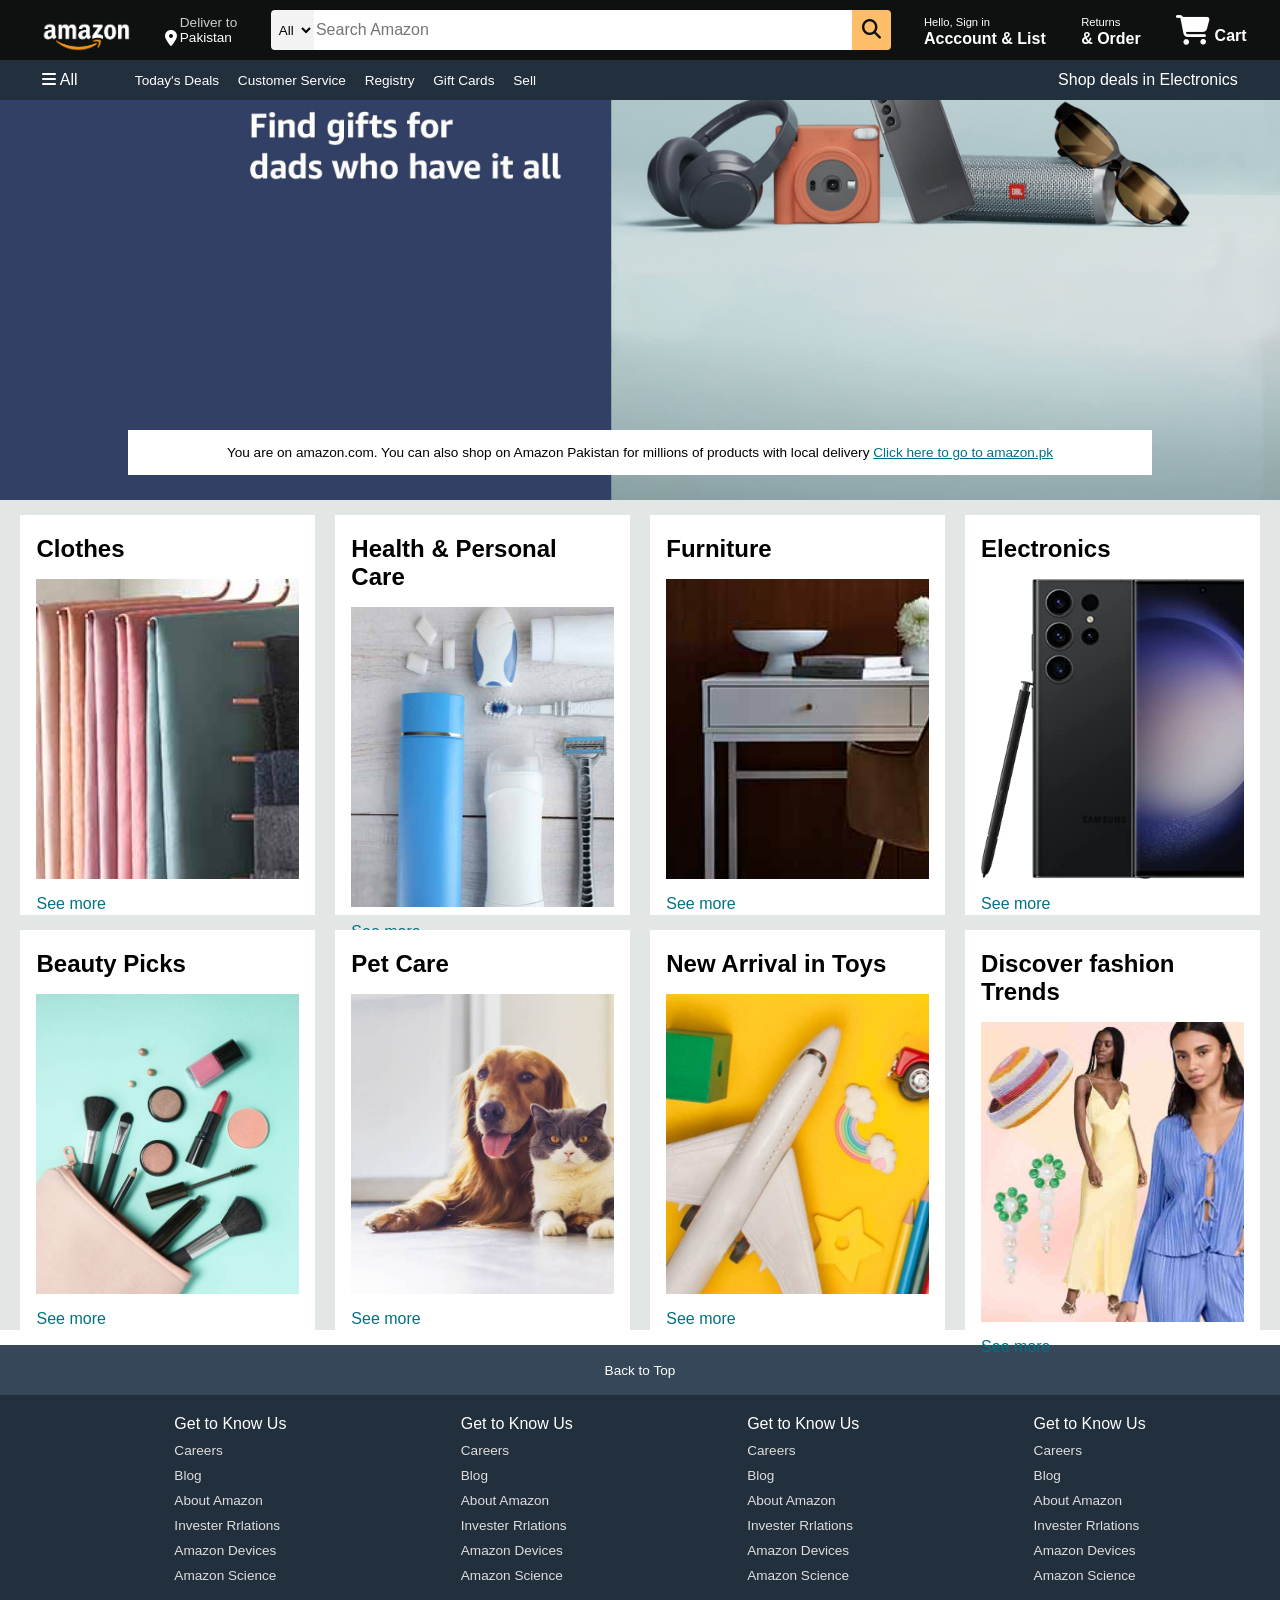
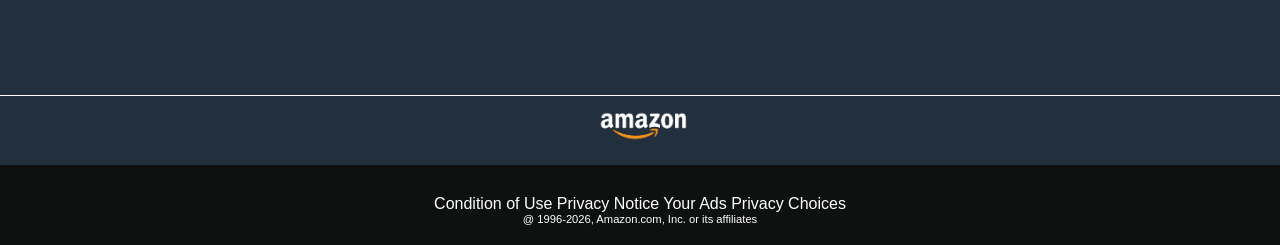
==== index.html @ 78c53660 "Rename amazon.html to index.html" ====
<!DOCTYPE html>
<html lang="en">
<head>
    <meta charset="UTF-8">
    <meta name="viewport" content="width=device-width, initial-scale=1.0">
    <title>Amazon</title>
    <link rel="stylesheet" href="https://cdnjs.cloudflare.com/ajax/libs/font-awesome/6.4.0/css/all.min.css">
    <link rel="stylesheet" href="amazon.css">
</head>
<body>
    <header> 
        <div class="navbar">
            <div class="navlogo border">
                <div class="logo"></div>
            </div>
            <div class="navadress border">
                <p class="addfirst">Deliver to</p>
                <div class="addicon">
                    <i class="fa-solid fa-location-dot"></i>
                    <p   class="addsecond">Pakistan</p>
                </div>
            </div>
            <div class="navsearch">
                <select class="searchselect">
                    <option>All</option>
                </select>
                <input placeholder="Search Amazon" class="searchinput">
                <div class="searchicon">
                    <i class="fa-solid fa-magnifying-glass"></i>
                </div>
            </div>

            <div class="navsignin border">
            <p><span>Hello, Sign in</span></p>
            <p class="navsecond">Acccount & List</p>
            </div>

             <div class="navsignin border">
            <p><span>Returns</span></p>
            <p class="navsecond">& Order</p>
            </div>
            
            <div class="navcart border">
                <i class="fa-solid fa-cart-shopping"></i>
                Cart
            </div>
        </div>

        <div class="panel">
            <div class="panalall">
                <i class="fa-solid fa-bars"></i>
                All
            </div>
            <div class="paneloption">
                <p>Today's Deals</p>
                <p>Customer Service</p>
                <p>Registry</p>
                <p>Gift Cards</p>
                <p>Sell</p>
            </div>
            <div class="panaldeals">
                Shop deals in Electronics
            </div>
        </div>
    </header>

    <div class="herosection">
        <div class="heromsg">
            <p>You are on amazon.com. You can also shop on Amazon Pakistan for millions of products with local delivery <a href="https://www.daraz.pk/#?">Click here to go to amazon.pk</a></p>
        </div>
    </div>

    <div class="shopsection">
        <div class="box">
            <div class="boxcontent">
                <h2>Clothes</h2>
                <div class="boximg" style="background-image: url('box1_image.jpg');"></div>
                <p>See more</p>
            </div>   
        </div>
        <div class="box"><div class="boxcontent">
                <h2>Health & Personal Care</h2>
                <div class="boximg" style="background-image: url('box2_image.jpg');"></div>
                <p>See more</p>
            </div>   </div>
        <div class="box"><div class="boxcontent">
                <h2>Furniture</h2>
                <div class="boximg" style="background-image: url('box3_image.jpg');"></div>
                <p>See more</p>
            </div>   </div>
        <div class="box"><div class="boxcontent">
                <h2>Electronics</h2>
                <div class="boximg" style="background-image: url('box4_image.jpg');"></div>
                <p>See more</p>
            </div>   
        </div>
         <div class="box">
            <div class="boxcontent">
                <h2>Beauty Picks</h2>
                <div class="boximg" style="background-image: url('box5_image.jpg');"></div>
                <p>See more</p>
            </div>   
        </div>
        <div class="box"><div class="boxcontent">
                <h2>Pet Care</h2>
                <div class="boximg" style="background-image: url('box6_image.jpg');"></div>
                <p>See more</p>
            </div>   </div>
        <div class="box"><div class="boxcontent">
                <h2>New Arrival in Toys</h2>
                <div class="boximg" style="background-image: url('box7_image.jpg');"></div>
                <p>See more</p>
            </div>   </div>
        <div class="box"><div class="boxcontent">
                <h2>Discover fashion Trends</h2>
                <div class="boximg" style="background-image: url('box8_image.jpg');"></div>
                <p>See more</p>
            </div>   
        </div>
    </div>

    <footer>
        <div class="footpanel1">
            Back to Top
        </div>

        <div class="footpanel2">
            <ul>
                <p>Get to Know Us</p>
                <a>Careers</a>
                <a>Blog</a>
                <a>About Amazon</a>
                <a>Invester Rrlations</a>
                <a>Amazon Devices</a>
                <a>Amazon Science</a>
            </ul>
            <ul>
                <p>Get to Know Us</p>
                <a>Careers</a>
                <a>Blog</a>
                <a>About Amazon</a>
                <a>Invester Rrlations</a>
                <a>Amazon Devices</a>
                <a>Amazon Science</a>
            </ul>
            <ul>
                <p>Get to Know Us</p>
                <a>Careers</a>
                <a>Blog</a>
                <a>About Amazon</a>
                <a>Invester Rrlations</a>
                <a>Amazon Devices</a>
                <a>Amazon Science</a>
            </ul>
            <ul>
                <p>Get to Know Us</p>
                <a >Careers</a>
                <a >Blog</a>
                <a >About Amazon</a>
                <a >Invester Rrlations</a>
                <a >Amazon Devices</a>
                <a >Amazon Science</a>
            </ul>
        </div>

        <div class="footpanel3">
            <div class="logo"></div>
        </div>

        <div class="footpanel4">
            <div class="pages">
                <a>Condition of Use</a>
                <a>Privacy Notice</a>
                <a>Your Ads Privacy Choices</a>
            </div>
            <div class="copyright">
                @ 1996-2026, Amazon.com, Inc. or its affiliates
             </div>
        </div>
    </footer>
</body>
</html>
---- amazon.css ----
*{
    margin: 0;
    font-family: Arial, Helvetica, sans-serif;
    box-sizing: border-box;
}


.navbar{
    height: 60px;
    background-color: #0f1111;
    color: white;
    display: flex;
    align-items: center;
    justify-content: space-evenly;
}

.navlogo{
    height: 50px;
    width: 100px;
}

.logo{
    background-image: url("amazon_logo.png");
    background-size: cover;
    height: 60px;
    width: 100%;
}

.border{
    border: 2px solid transparent;
}

.border:hover{
    border: 2px solid #ccc;
}


.addfirst{
    color: #cccccc;
    font-size: 0.85rem;
    margin-left: 15px;
}

.addsecond{
    font-size: 0.85rem;
    margin-left: 3px;
}

.addicon{
    display: flex;
    align-items: center;

}


.navsearch{
    display: flex;
    justify-content: space-evenly;
    width: 620px;
    height: 40px;
    border-radius: 4px;
}

.searchselect{
    background-color: #f3f3f3;
    width: 50px;
    text-align: center;
    border-top-left-radius: 4px;
    border-bottom-left-radius: 4px;
    border: none;
}

.searchinput{
    width: 100%;
    font-size: 1rem;
    border: none;
}

.searchicon{
    width: 45px;
    display: flex;
    justify-content: center;
    align-items: center;
    font-size: 1.2rem;
    background-color: #febd68;
    border-top-right-radius: 4px;
    border-bottom-right-radius: 4px;
    color: #0f1111;
}

.navsearch:hover{
    border: 2px solid orange;
}


span{
    font-size: 0.7rem;
}

.navsecond{
    font-size: 0.85;
    font-weight: 700;
}


.navcart i{
    font-size: 30px;
}

.navcart {
    font-size: 0.85;
    font-weight: 700;
}


.panel{
    height: 40px;
    background-color: #222f3d;
    display: flex;
    color: white;
    align-items: center;
    justify-content: space-evenly;
}

.paneloption p {
    display: inline;
    margin-left: 15px;
}

.paneloption{
    width: 70%;
    font-size: 0.85rem;
}

.paneldeals{
    font-size: 0.9rem;
    font-weight: 700;
}


.herosection{
    background-image: url(hero_image.jpg);
    background-size: cover;
    background-position: center;
    background-repeat: no-repeat;
    height: 400px;
    display: flex;
    justify-content: center;
    align-items: flex-end;
}

.heromsg{
    background-color: white;
    color: black;
    height: 45px;
    display: flex;
    align-items: center;
    justify-content: center;
    font-size: 0.85rem;
    width: 80%;
    margin-bottom: 25px;
}

.heromsg a {
    color: #007185;
}


.shopsection{
    display: flex;
    justify-content: space-evenly;
    background-color: #e2e7e6;
    flex-wrap: wrap;
}

.box{
   /* border: 2px solid black;*/
    height: 400px;
    width: 23%;
    background-color: white;
    padding: 20px 0px 15px;
    margin-top: 15px;
}

.boximg{
    height: 300px;
    background-size: cover;
    margin-top: 1rem;
    margin-bottom: 1rem;
}

.boxcontent{
    margin-left: 1rem;
    margin-right: 1rem;
}

.boxcontent p {
    color: #007185;
}


footer{
    margin-top: 15px;
}

.footpanel1{
    background-color: #37475a;
    color: white;
    height: 50px;
    display: flex;
    align-items: center;
    justify-content: center;
    font-size: 0.85rem;
}

.footpanel2{
    background-color: #222f3d;
    color: white;
    height: 300px;
    display: flex;
    justify-content: space-evenly;
}

ul{
    margin-top: 20px;
}

ul a{
    display: block;
    font-size: 0.85rem;
    margin-top: 10px;
    color: #dddddd;
}

.footpanel3{
    background-color: #222f3d;
    color: white;
    border-top: 0.5px solid white;
    height: 70px;
    display: flex;
    justify-content: center;
}

.logo{
    background-image: url("amazon_logo.png");
    background-size: cover;
    height: 60px;
    width: 100px;

}

.footpanel4{
    background-color: #0f1111;
    color: white;
    height: 80px;
    text-align: center;
    padding-top: 5px;
   /* display: flex;
    align-items: center;
    justify-content: center;*/
}

.pages{
    padding-top: 25px;
}

.copyright{
    font-size: 0.7rem;
}

@media(max-width: 768px){
  .navbar{
    flex-wrap: wrap;
    height: auto;
    padding: 10px;
    gap: 10px;
  }
  .navlogo{
      width: 80px;
      }
 
  .navsearch{
    width: 100%;
    order: 5;
  }
  
  .navaddress, .navsignin, .navreturn{
    display: none;
  }
  
  .panel{
    overflow-x: auto;
    white-space: nowrap;
    justify-content: flex-start;
    gap: 15px;
    padding: 0 10px;
  }
  
  .paneloption{
      width: auto;
      }
      
  .paneldeals{
      display: none;
      }

  .herosection{
    height: 200px;
  }
  
  .heromsg{
    width: 95%;
    font-size: 0.75rem;
    text-align: center;
  }

  .shopsection{
    padding: 0 10px;
  }
  
  .box{
    width: 48%;
    height: auto;
  }
  
  .boximg{
    height: 180px;
  }
  

  .footpanel2{
    display: flex;
    justify-content: left;
    flex-wrap: wrap;
    height: auto;
    padding: 20px;
    gap: 20px;
  }
  
  .footpanel2 ul{
    width: 45%;
  }
}

@media(max-width: 480px){
  .box{
    width: 100%;
  }
}
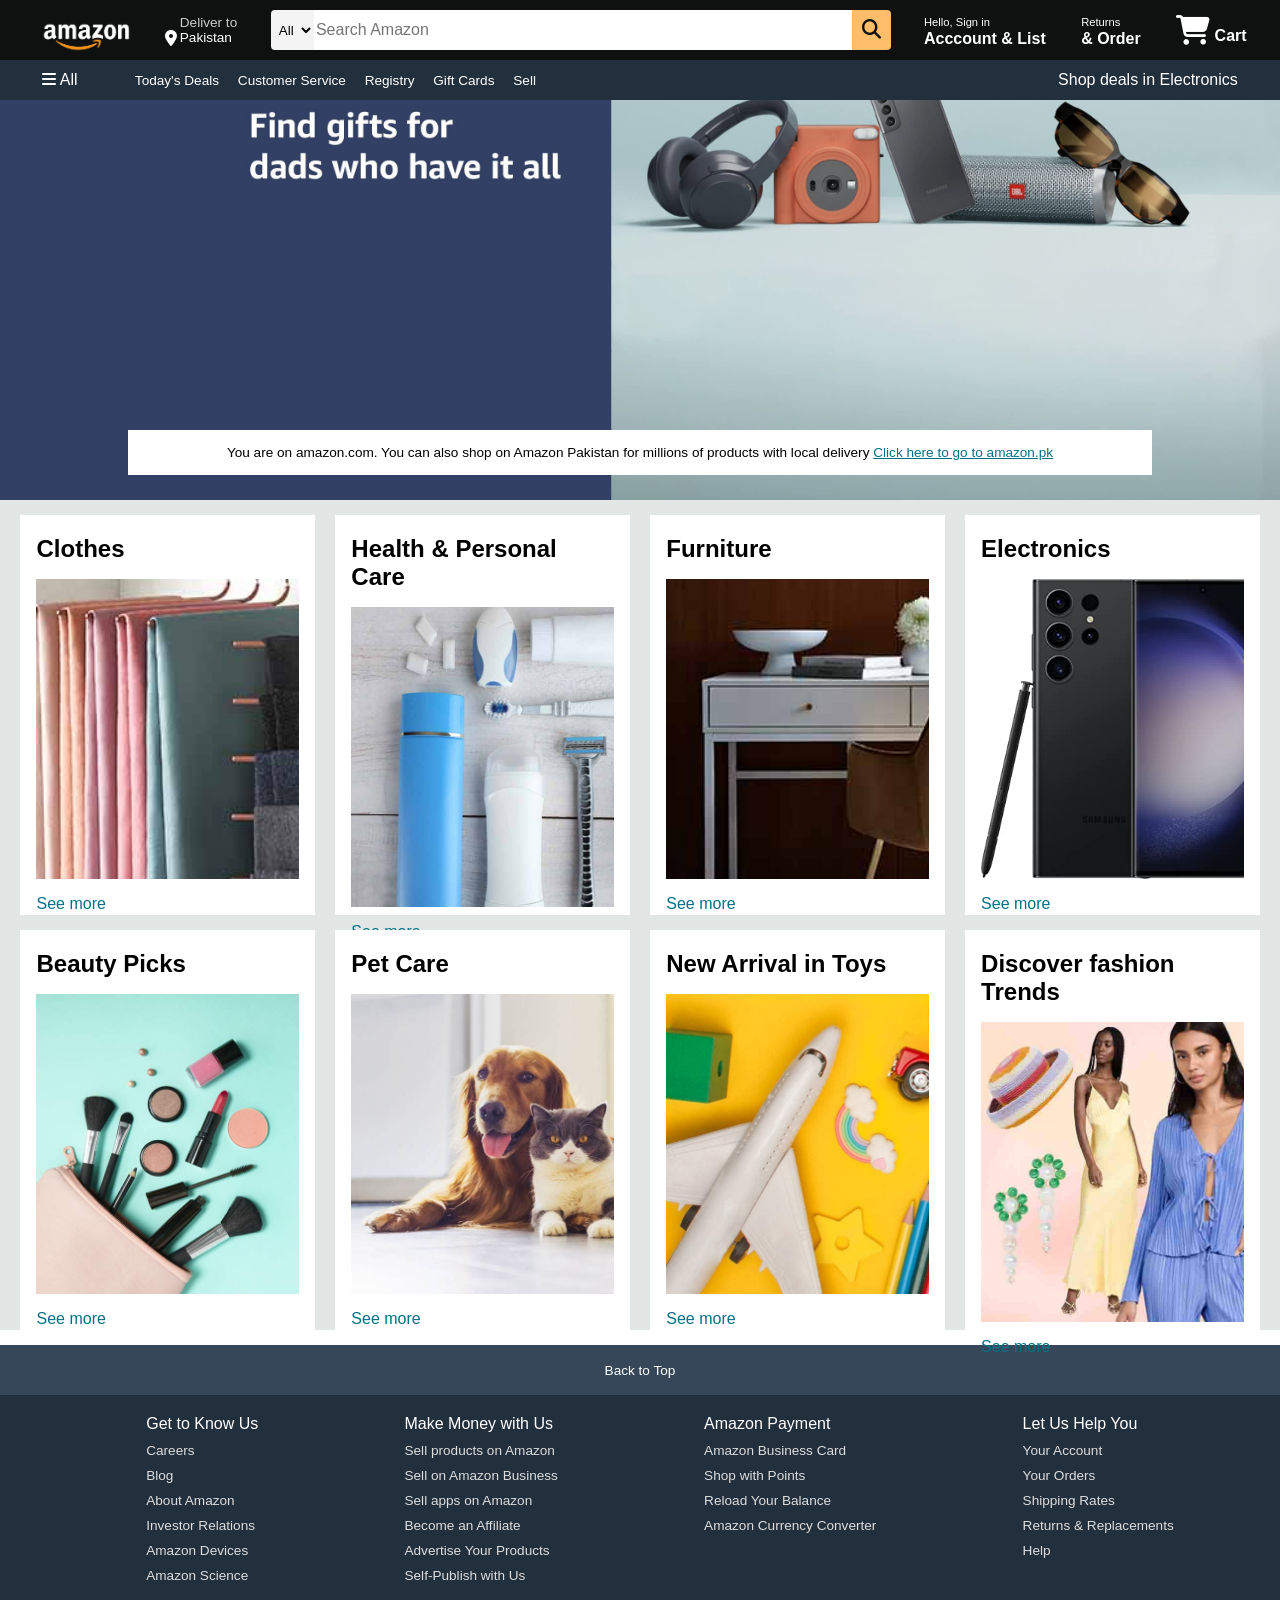
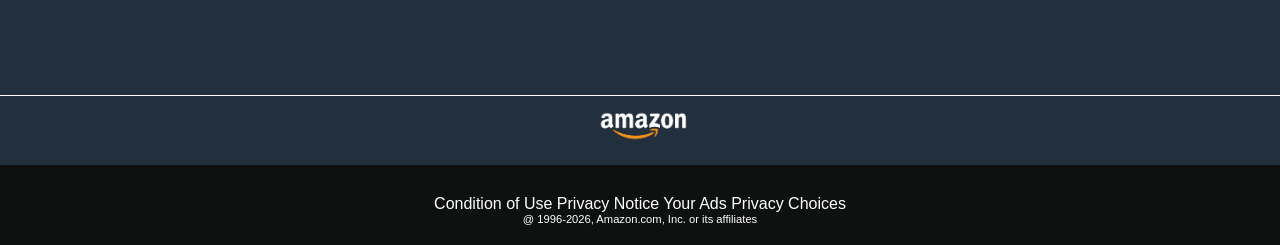
==== commit 948808ae: "Update index.html" ====
--- a/index.html
+++ b/index.html
@@ -125,42 +125,39 @@
         </div>
 
         <div class="footpanel2">
-            <ul>
-                <p>Get to Know Us</p>
-                <a>Careers</a>
-                <a>Blog</a>
-                <a>About Amazon</a>
-                <a>Invester Rrlations</a>
-                <a>Amazon Devices</a>
-                <a>Amazon Science</a>
-            </ul>
-            <ul>
-                <p>Get to Know Us</p>
-                <a>Careers</a>
-                <a>Blog</a>
-                <a>About Amazon</a>
-                <a>Invester Rrlations</a>
-                <a>Amazon Devices</a>
-                <a>Amazon Science</a>
-            </ul>
-            <ul>
-                <p>Get to Know Us</p>
-                <a>Careers</a>
-                <a>Blog</a>
-                <a>About Amazon</a>
-                <a>Invester Rrlations</a>
-                <a>Amazon Devices</a>
-                <a>Amazon Science</a>
-            </ul>
-            <ul>
-                <p>Get to Know Us</p>
-                <a >Careers</a>
-                <a >Blog</a>
-                <a >About Amazon</a>
-                <a >Invester Rrlations</a>
-                <a >Amazon Devices</a>
-                <a >Amazon Science</a>
-            </ul>
+  <ul>
+    <p>Get to Know Us</p>
+    <a>Careers</a>
+    <a>Blog</a>
+    <a>About Amazon</a>
+    <a>Investor Relations</a>
+    <a>Amazon Devices</a>
+    <a>Amazon Science</a>
+  </ul>
+  <ul>
+    <p>Make Money with Us</p>
+    <a>Sell products on Amazon</a>
+    <a>Sell on Amazon Business</a>
+    <a>Sell apps on Amazon</a>
+    <a>Become an Affiliate</a>
+    <a>Advertise Your Products</a>
+    <a>Self-Publish with Us</a>
+  </ul>
+  <ul>
+    <p>Amazon Payment</p>
+    <a>Amazon Business Card</a>
+    <a>Shop with Points</a>
+    <a>Reload Your Balance</a>
+    <a>Amazon Currency Converter</a>
+  </ul>
+  <ul>
+    <p>Let Us Help You</p>
+    <a>Your Account</a>
+    <a>Your Orders</a>
+    <a>Shipping Rates</a>
+    <a>Returns & Replacements</a>
+    <a>Help</a>
+  </ul>
         </div>
 
         <div class="footpanel3">
--- a/amazon.css
+++ b/amazon.css
@@ -304,14 +304,17 @@
       display: none;
       }
 
+  @media(max-width: 768px){
   .herosection{
     height: 200px;
-  }
-  
+    background-position: center;
+  }
   .heromsg{
-    width: 95%;
-    font-size: 0.75rem;
-    text-align: center;
+    width: 90%;
+    font-size: 0.8rem;
+    bottom: 10px;
+    align-items: center;
+  }
   }
 
   .shopsection{
@@ -348,3 +351,14 @@
   }
 }
 
+@media(max-width: 768px){
+  .box{
+    width: 48% !important;
+  }
+  .herosection{
+    height: 350px;
+  }
+}
+
+
+
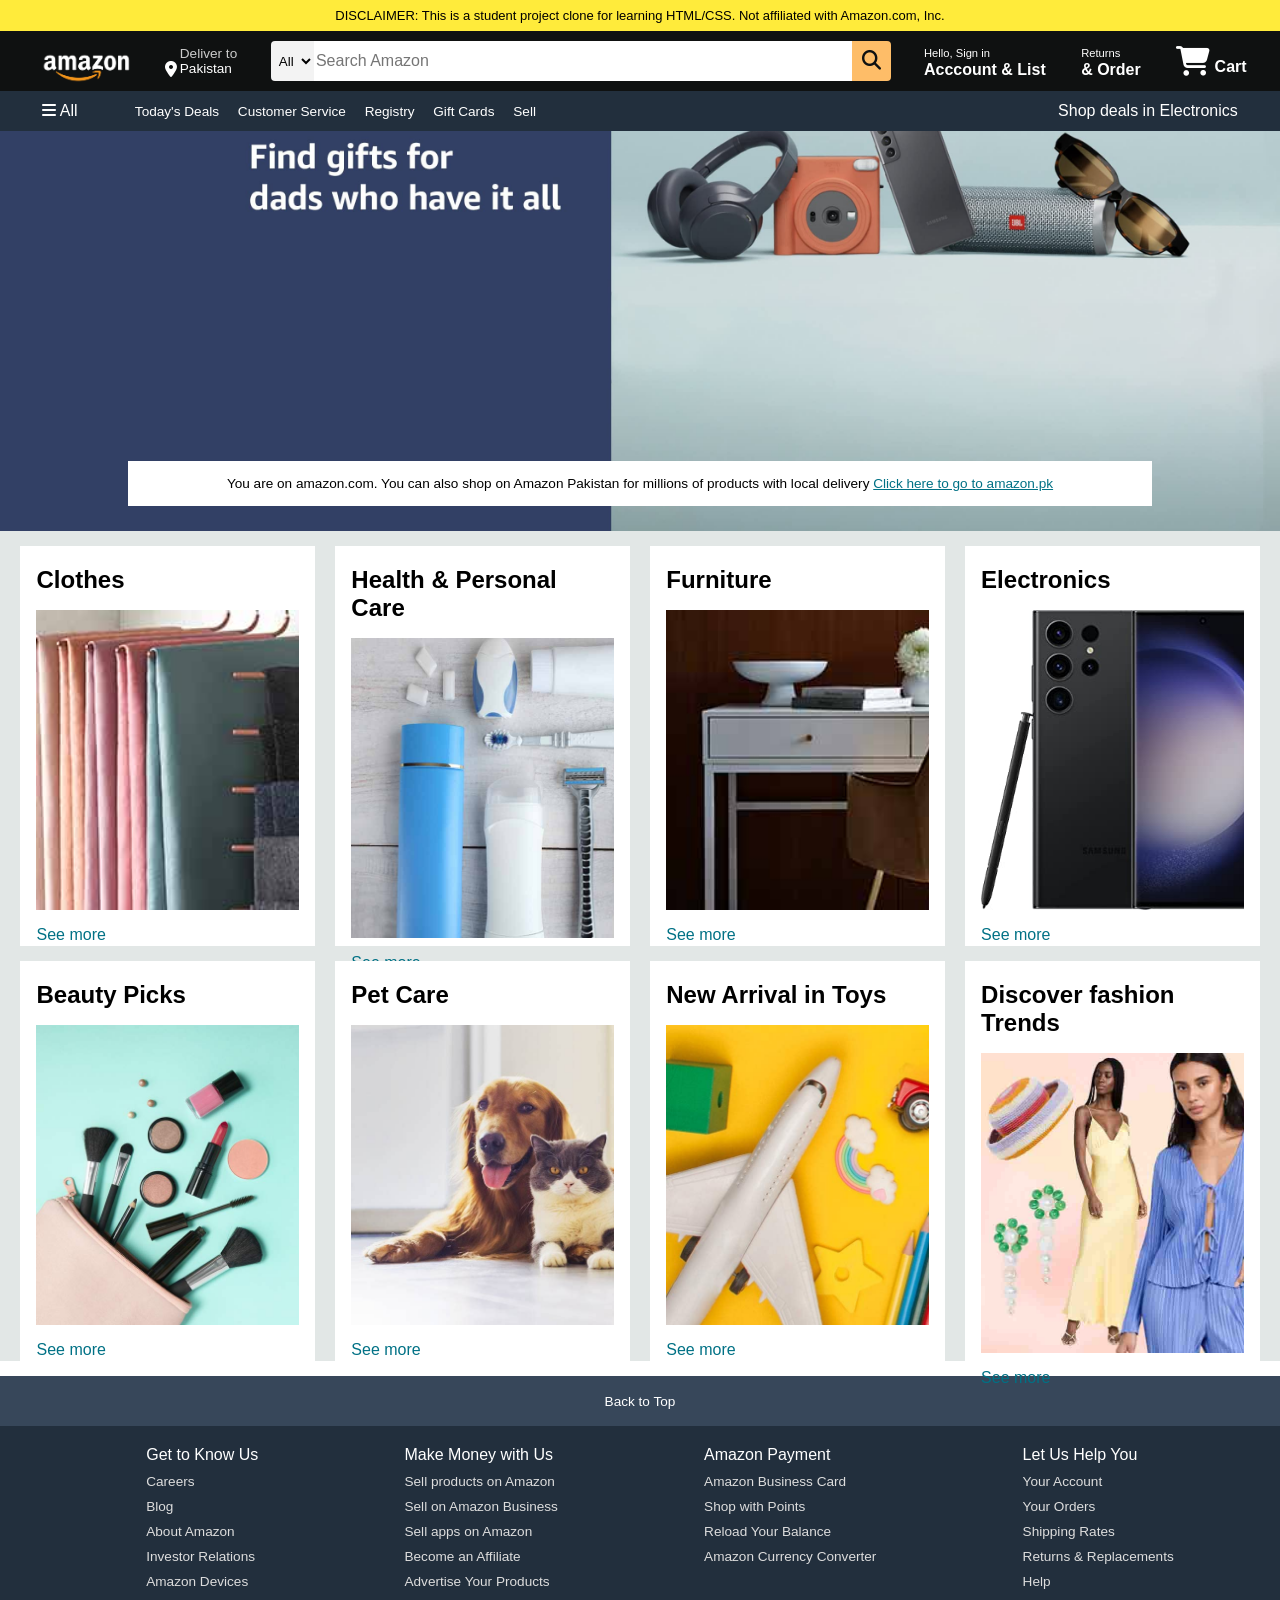
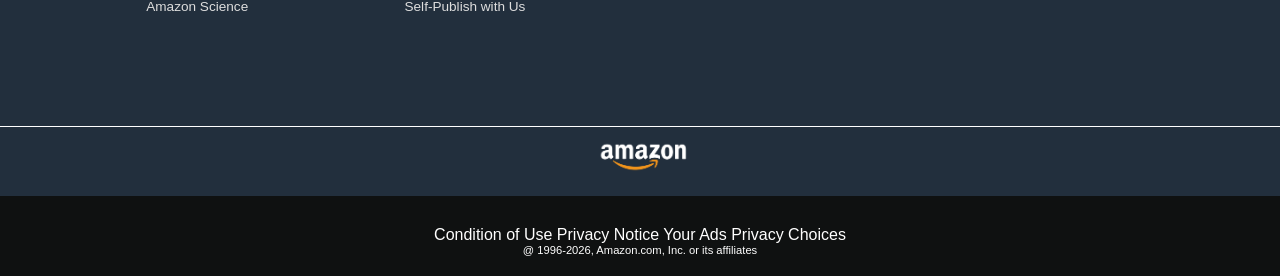
==== commit 8e0b7921: "Update index.html" ====
--- a/index.html
+++ b/index.html
@@ -3,11 +3,14 @@
 <head>
     <meta charset="UTF-8">
     <meta name="viewport" content="width=device-width, initial-scale=1.0">
-    <title>Amazon</title>
+    <title>Amazon Clone - By Sufyan | Frontend Practice Project</title>
     <link rel="stylesheet" href="https://cdnjs.cloudflare.com/ajax/libs/font-awesome/6.4.0/css/all.min.css">
     <link rel="stylesheet" href="amazon.css">
 </head>
 <body>
+       <div style="background:#ffeb3b;color:#000;text-align:center;padding:8px;font-size:13px;">
+   DISCLAIMER: This is a student project clone for learning HTML/CSS. Not affiliated with Amazon.com, Inc.
+       </div>
     <header> 
         <div class="navbar">
             <div class="navlogo border">
